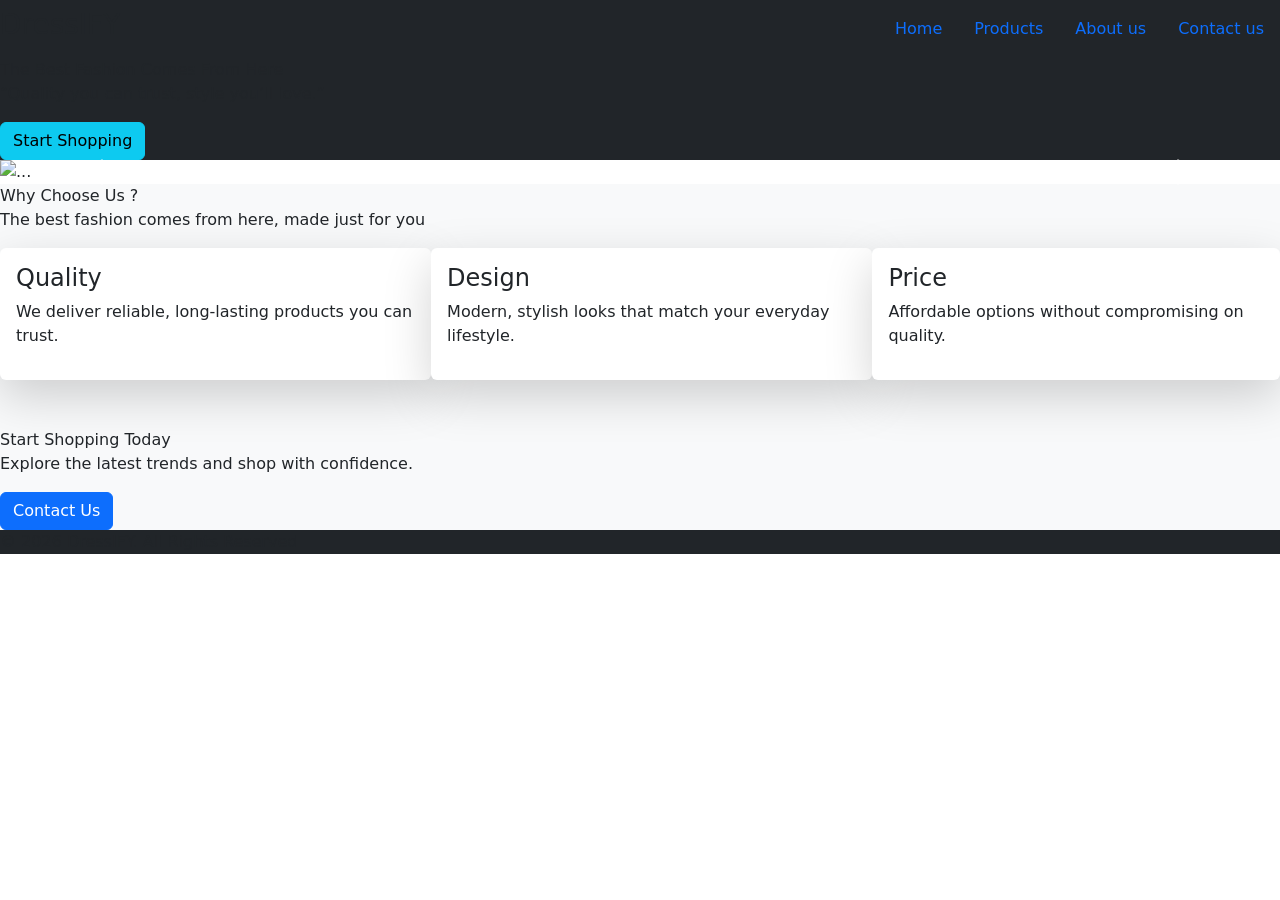
==== index/index.html @ 6d07c86e "Implemented a E-commerce ui" ====
<!DOCTYPE html>
<html lang="en">

<head>
    <meta charset="UTF-8">
    <meta name="viewport" content="width=device-width, initial-scale=1.0">
    <title>www.DressIFY.com</title>
    <link href="https://cdn.jsdelivr.net/npm/bootstrap@5.0.2/dist/css/bootstrap.min.css" rel="stylesheet"
        integrity="sha384-EVSTQN3/azprG1Anm3QDgpJLIm9Nao0Yz1ztcQTwFspd3yD65VohhpuuCOmLASjC" crossorigin="anonymous">
    <link rel="stylesheet" href="/ecommerce/index/index.css">
</head>

<body>
    <header>
        <div class="navbar navbar-dark bg-dark">
            <div class="head">
                <h3>DressIFY</h3>
            </div>
            <ul class="nav justify-content-end">
                <li class="nav-item">
                    <a class="nav-link active" aria-current="page" href="/ecommerce/index/index.html">Home</a>
                </li>
                <li class="nav-item">
                    <a class="nav-link" href="/ecommerce/product list/product.html">Products</a>
                </li>
                <li class="nav-item">
                    <a class="nav-link" href="/ecommerce/about/about.html">About us</a>
                </li>
                <li class="nav-item">
                    <a class="nav-link" href="/ecommerce/contact/contact.html">Contact us </a>
                </li>

            </ul>
        </div>
    </header>

    <section id="firstsec">
        <div class="tcont bg-dark">
            <div id="ftext">The Best Fashion Comes From Here </div>
            <div id="stext">
                <p>“Quality you can trust, style you’ll love.”</p>
            </div>
            <div id="but">
                <a href="/ecommerce/product list/product.html" class="btn btn-info rounded">
                    Start Shopping
                </a>
            </div>

    </section>

     <section id="images">

        <div class="cbox ">

            <div id="carouselExampleControls" class="carousel slide" data-bs-ride="carousel">
                <div class="carousel-inner">
                    <div class="carousel-item active">
                        <img src="/ecommerce/images/image1.png" class="d-block w-70" alt="...">
                    </div>
                    <div class="carousel-item">
                        <img src="/ecommerce/images/image.png" class="d-block w-70" alt="...">
                    </div>
                    <div class="carousel-item">
                        <img src="/ecommerce/images/image.png" class="d-block w-70" alt="...">
                    </div>
                </div>
                <button class="carousel-control-prev" type="button" data-bs-target="#carouselExampleControls"
                    data-bs-slide="prev">
                    <span class="carousel-control-prev-icon" aria-hidden="true"></span>
                    <span class="visually-hidden">Previous</span>
                </button>
                <button class="carousel-control-next" type="button" data-bs-target="#carouselExampleControls"
                    data-bs-slide="next">
                    <span class="carousel-control-next-icon" aria-hidden="true"></span>
                    <span class="visually-hidden">Next</span>
                </button>
            </div>



        </div>
        
    </section>


    <section id="secondsec">
        <div class="seccont bg-light">
            <div id="f1text">Why Choose Us ?</div>
            <div id="2text">
                <p>The best fashion comes from here, made just for you</p>
            </div>

            <div class="box d-flex justify-content-evenly">

                <div class="data shadow-lg p-3 mb-5 bg-body rounded data-hover">
                    <h4>Quality</h4>
                    <p>We deliver reliable, long-lasting products you can trust.</p>
                </div>
                <div class="data shadow-lg p-3 mb-5 bg-body rounded">
                    <h4>Design</h4>
                    <p>Modern, stylish looks that match your everyday lifestyle.</p>
                </div>
                <div class="data shadow-lg p-3 mb-5 bg-body rounded ">
                    <h4>Price</h4>
                    <p>Affordable options without compromising on quality.
                    </p>
                </div>

            </div>

            <div class="thccont">
                <div id="f1text">Start Shopping Today</div>
                <div id="2text">
                    <p>Explore the latest trends and shop with confidence.</p>
                </div>
                <div id="but"><a href="/ecommerce/contact/contact.html"><button class="btn btn-primary rounded">Contact
                            Us</button> </a></div>
            </div>

    </section>

   


    <footer id="foots">
        <div class="foot bg-dark">
            <div class="text">
                <p>&copy; 2026 DressIFY. All Rights Reserved</p>
            </div>
        </div>
    </footer>

    <script src="https://cdn.jsdelivr.net/npm/bootstrap@5.0.2/dist/js/bootstrap.bundle.min.js"
        integrity="sha384-MrcW6ZMFYlzcLA8Nl+NtUVF0sA7MsXsP1UyJoMp4YLEuNSfAP+JcXn/tWtIaxVXM"
        crossorigin="anonymous"></script>
</body>

</html>
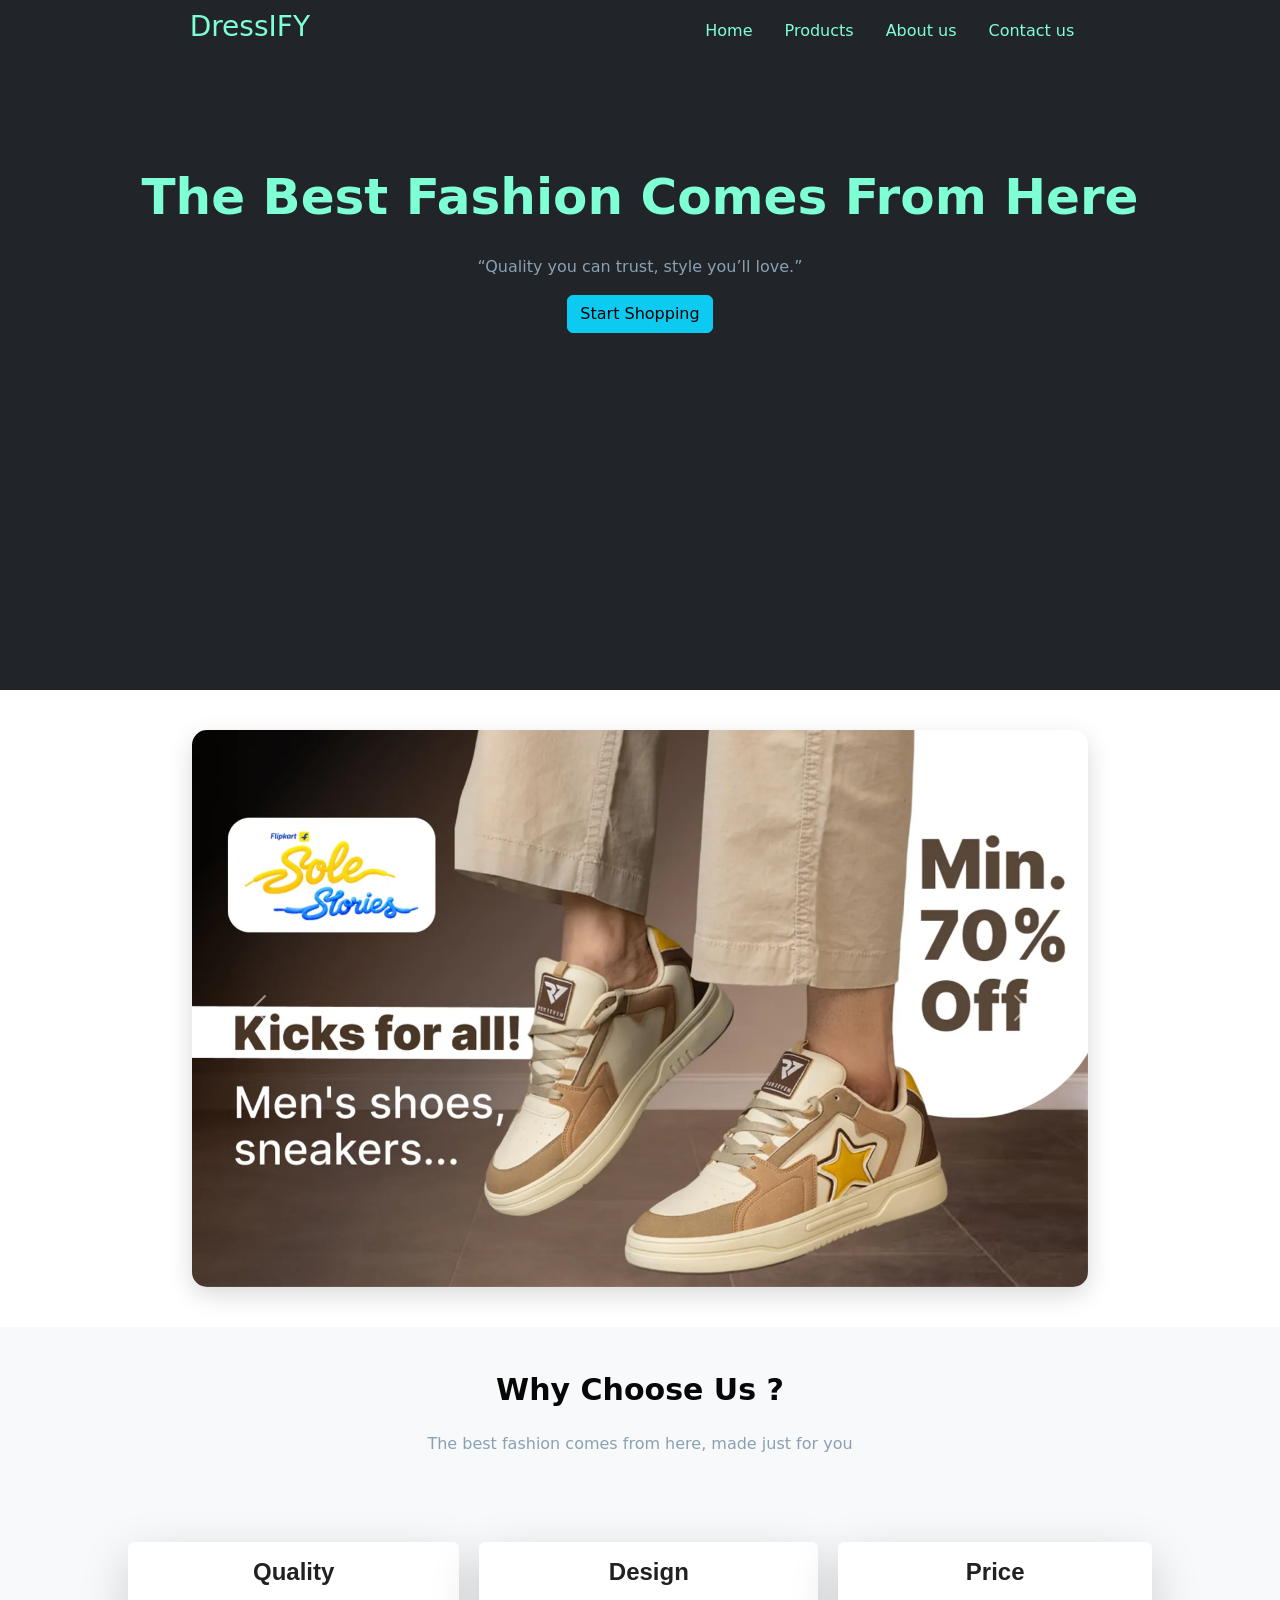
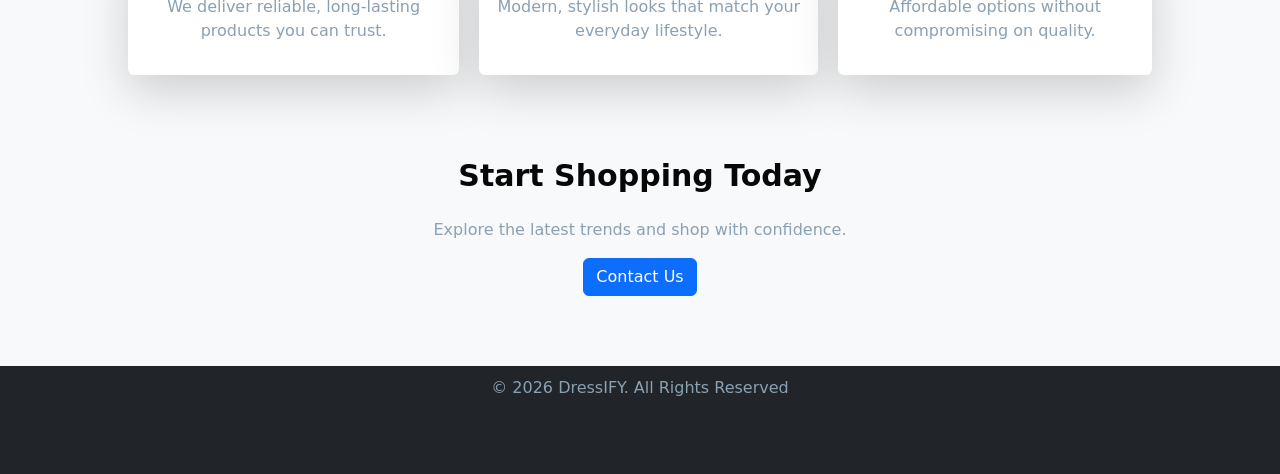
==== commit 9e31c384: "updated the code" ====
--- a/index/index.html
+++ b/index/index.html
@@ -7,7 +7,7 @@
     <title>www.DressIFY.com</title>
     <link href="https://cdn.jsdelivr.net/npm/bootstrap@5.0.2/dist/css/bootstrap.min.css" rel="stylesheet"
         integrity="sha384-EVSTQN3/azprG1Anm3QDgpJLIm9Nao0Yz1ztcQTwFspd3yD65VohhpuuCOmLASjC" crossorigin="anonymous">
-    <link rel="stylesheet" href="/ecommerce/index/index.css">
+    <link rel="stylesheet" href="/index/index.css">
 </head>
 
 <body>
@@ -18,16 +18,16 @@
             </div>
             <ul class="nav justify-content-end">
                 <li class="nav-item">
-                    <a class="nav-link active" aria-current="page" href="/ecommerce/index/index.html">Home</a>
+                    <a class="nav-link active" aria-current="page" href="/index/index.html">Home</a>
                 </li>
                 <li class="nav-item">
-                    <a class="nav-link" href="/ecommerce/product list/product.html">Products</a>
+                    <a class="nav-link" href="/product list/product.html">Products</a>
                 </li>
                 <li class="nav-item">
-                    <a class="nav-link" href="/ecommerce/about/about.html">About us</a>
+                    <a class="nav-link" href="/about/about.html">About us</a>
                 </li>
                 <li class="nav-item">
-                    <a class="nav-link" href="/ecommerce/contact/contact.html">Contact us </a>
+                    <a class="nav-link" href="/contact/contact.html">Contact us </a>
                 </li>
 
             </ul>
@@ -41,7 +41,7 @@
                 <p>“Quality you can trust, style you’ll love.”</p>
             </div>
             <div id="but">
-                <a href="/ecommerce/product list/product.html" class="btn btn-info rounded">
+                <a href="/product list/product.html" class="btn btn-info rounded">
                     Start Shopping
                 </a>
             </div>
@@ -55,13 +55,13 @@
             <div id="carouselExampleControls" class="carousel slide" data-bs-ride="carousel">
                 <div class="carousel-inner">
                     <div class="carousel-item active">
-                        <img src="/ecommerce/images/image1.png" class="d-block w-70" alt="...">
+                        <img src="/images/image1.png" class="d-block w-70" alt="...">
                     </div>
                     <div class="carousel-item">
-                        <img src="/ecommerce/images/image.png" class="d-block w-70" alt="...">
+                        <img src="/images/image.png" class="d-block w-70" alt="...">
                     </div>
                     <div class="carousel-item">
-                        <img src="/ecommerce/images/image.png" class="d-block w-70" alt="...">
+                        <img src="/images/image.png" class="d-block w-70" alt="...">
                     </div>
                 </div>
                 <button class="carousel-control-prev" type="button" data-bs-target="#carouselExampleControls"
@@ -113,7 +113,7 @@
                 <div id="2text">
                     <p>Explore the latest trends and shop with confidence.</p>
                 </div>
-                <div id="but"><a href="/ecommerce/contact/contact.html"><button class="btn btn-primary rounded">Contact
+                <div id="but"><a href="/contact/contact.html"><button class="btn btn-primary rounded">Contact
                             Us</button> </a></div>
             </div>
 
--- a/index/index.css
+++ b/index/index.css
@@ -0,0 +1,122 @@
+* {
+    padding: 0;
+    margin: 0;
+    box-sizing: border-box;
+}
+body{
+    overflow-x: hidden;
+}
+.navbar {
+    display: flex;
+    justify-content: space-around;
+    padding-top: 10px;
+    color: aquamarine;
+    width: 100vw;
+
+}
+
+.nav a {
+    text-decoration: none;
+    color: aquamarine;
+}
+
+.nav a:hover {
+
+    color: rgb(102, 209, 173);
+}
+
+
+.tcont {
+    height: 70vh;
+    width: 100vw;
+
+}
+
+.tcont {
+    text-align: center;
+    padding-top: 70px;
+    color: rgb(138, 160, 179);
+
+}
+
+#ftext {
+    font-size: 50px;
+    font-weight: bolder;
+    padding-top: 30px;
+    color: aquamarine
+}
+
+#stext {
+    padding-top: 20px;
+}
+
+.seccont {
+    width: 100vw;
+    text-align: center;
+    padding-top: 10px;
+    color: rgb(138, 160, 179);
+
+}
+
+#f1text {
+    font-size: 30px;
+    font-weight: bolder;
+    padding-top: 30px;
+    padding-bottom: 20px;
+    color: rgb(7, 7, 7);
+}
+
+.box {
+    width: 80vw;
+    padding-top: 70px;
+    margin-inline: auto;
+    gap: 20px;
+}
+
+.box h4 {
+    color: rgb(7, 7, 7);
+}
+
+.data:hover {
+    transform: translateY(-10px);
+}
+
+.data h4{
+    font-family:Arial, Helvetica, sans-serif;
+    
+    font-weight: bolder;
+    color: rgb(34, 33, 33);
+}
+
+
+.thccont {
+    padding-bottom: 70px;
+
+
+}
+
+.foot {
+    width: 100vw;
+    height: 12vh;
+    color: rgb(138, 160, 179);
+    text-align: center;
+
+}
+.foot p{
+    padding-top: 10px;
+}
+
+.cbox {
+    
+    width: 70vw;
+    /* centers horizontly */
+    margin: 40px auto; 
+    border-radius: 15px;
+    overflow: hidden; /* important so images follow border radius */
+    box-shadow: 0 8px 25px rgba(0, 0, 0, 0.15);
+}
+
+.carousel-inner img {
+    width: 100%;
+    height: auto;
+}
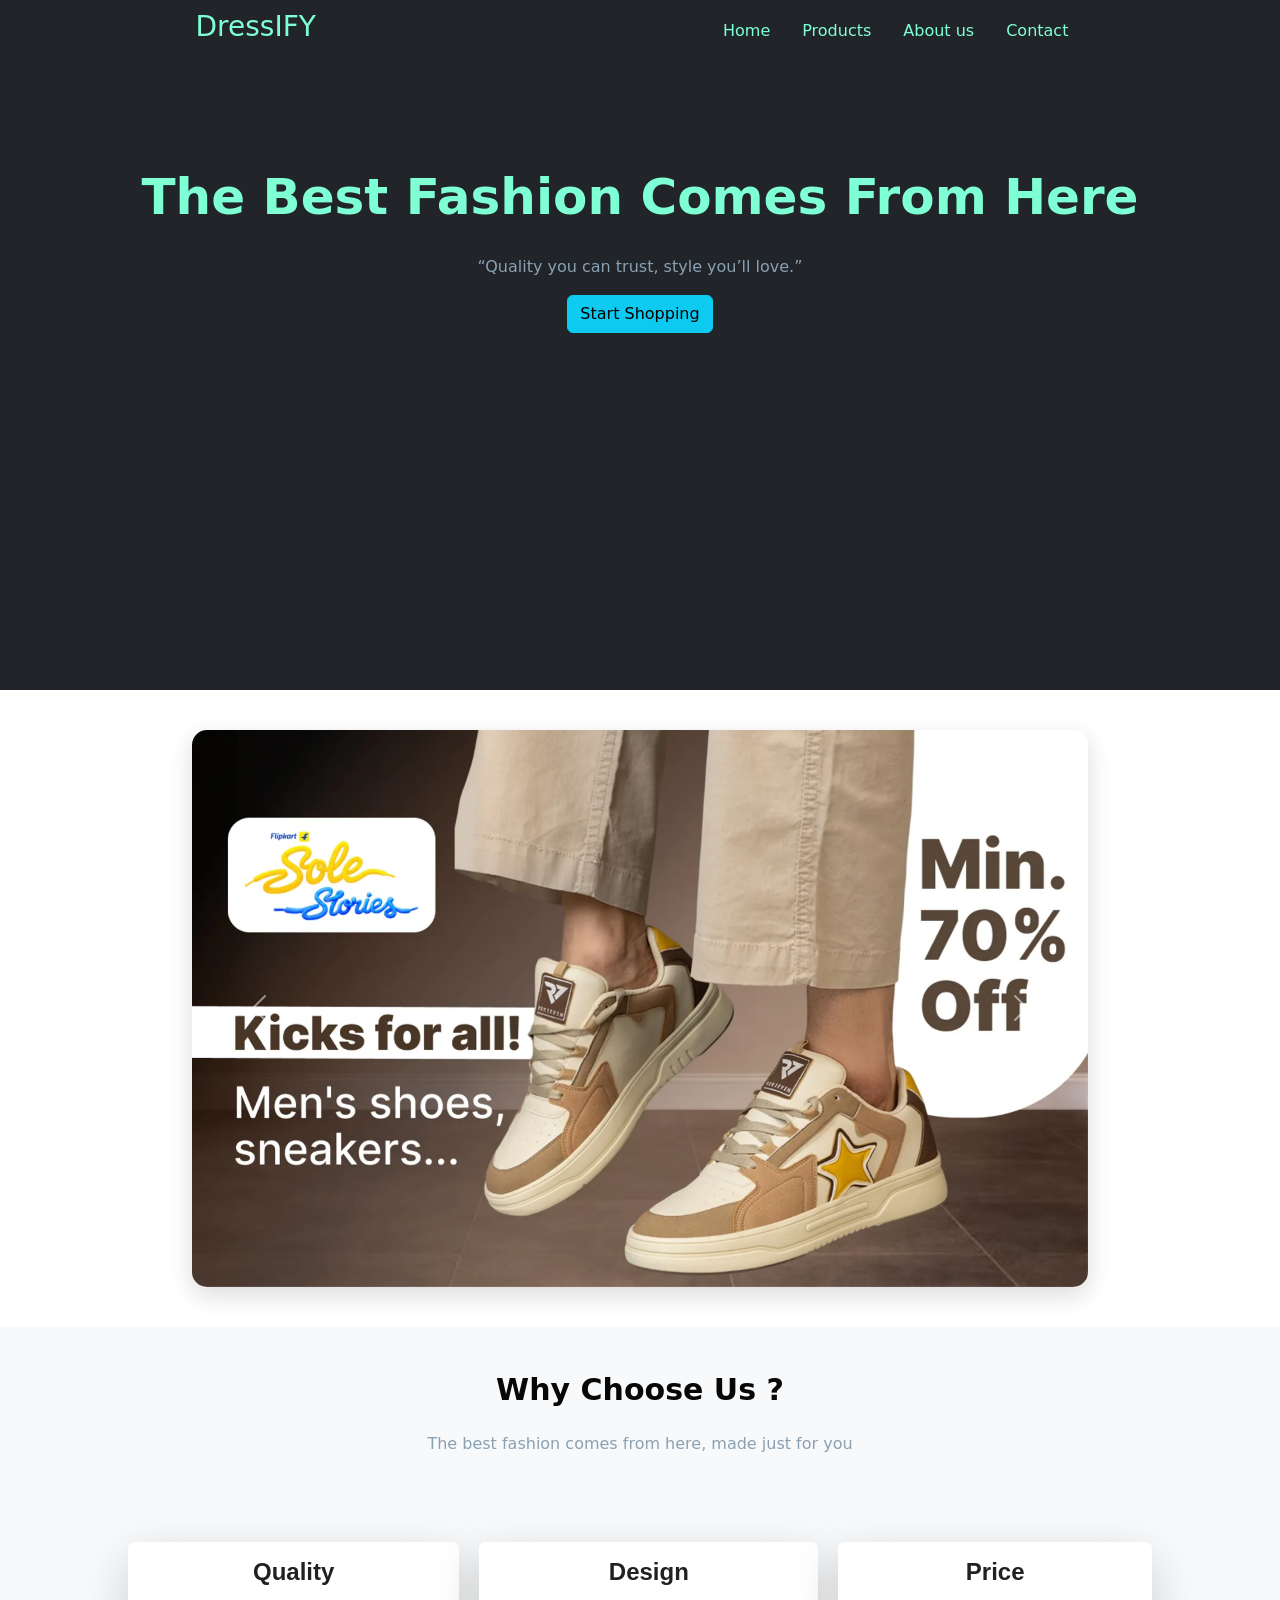
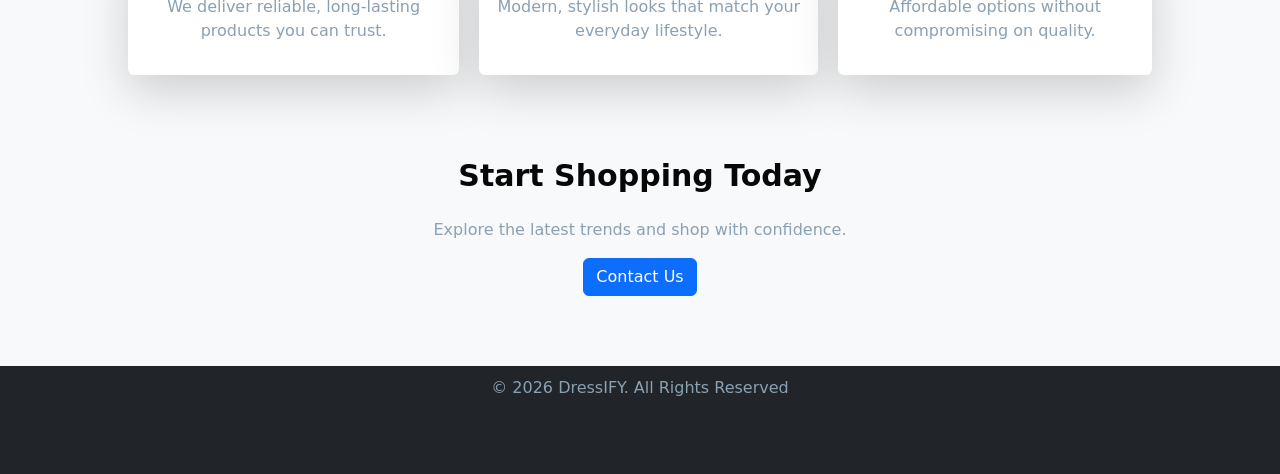
==== commit bcc3a157: "a small change" ====
--- a/index/index.html
+++ b/index/index.html
@@ -27,7 +27,7 @@
                     <a class="nav-link" href="/about/about.html">About us</a>
                 </li>
                 <li class="nav-item">
-                    <a class="nav-link" href="/contact/contact.html">Contact us </a>
+                    <a class="nav-link" href="/contact/contact.html">Contact</a>
                 </li>
 
             </ul>
